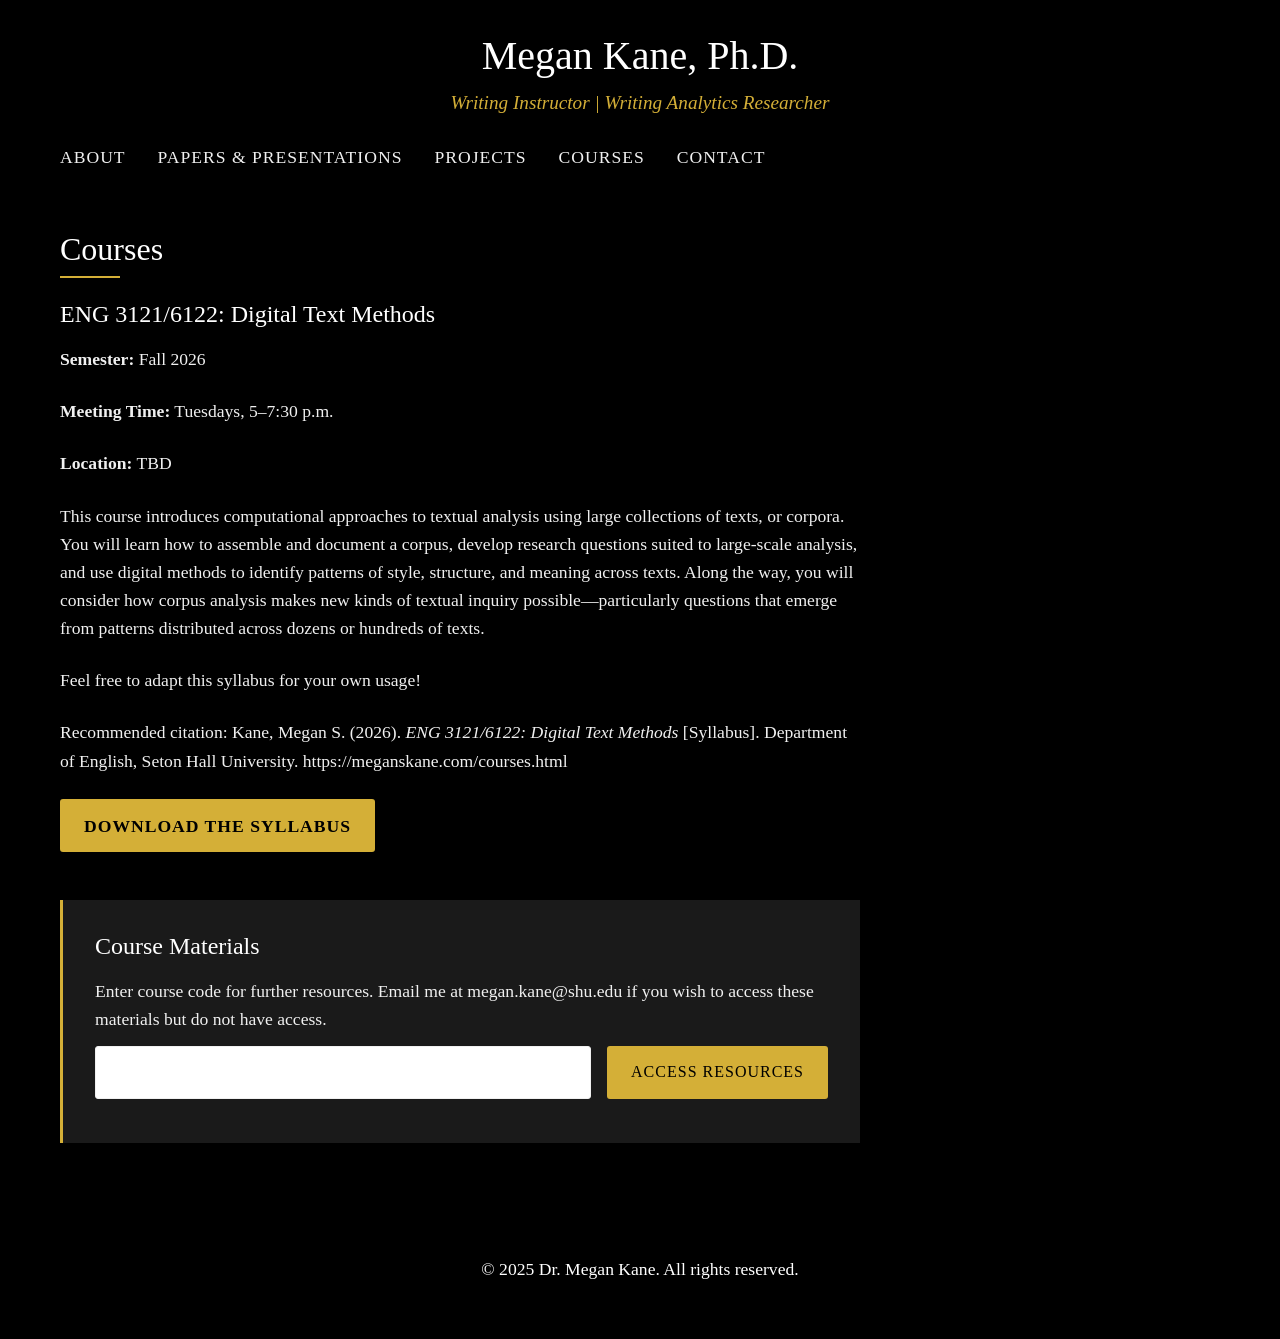
==== course-resources.html @ e75b69f8 "Add accessible course materials portal Create a structured, code-gated course area with syllabus dow" ====
<!DOCTYPE html>
<html lang="en">
<head>
    <meta charset="UTF-8">
    <meta name="viewport" content="width=device-width, initial-scale=1.0">
    <title>Course Resources | Megan Kane, Ph.D.</title>
    <link rel="stylesheet" href="styles.css">
    <script>
        if (sessionStorage.getItem('digitalTextMethodsAccess') !== 'granted') {
            window.location.replace('courses.html');
        }
    </script>
</head>
<body class="materials-page">
    <main>
        <section class="section course-page">
            <div class="container">
                <div class="modules-heading">
                    <div>
                        <h1 class="modules-title">Course Modules</h1>
                        <h2 class="course-name">ENG 3121/6122: Digital Text Methods</h2>
                        <div class="course-meta">
                            <p><strong>Instructor:</strong> Dr. Megan Kane</p>
                            <p><strong>Semester:</strong> Fall 2026</p>
                            <p><strong>Meeting Time:</strong> Tuesdays, 5–7:30 p.m.</p>
                            <p><strong>Location:</strong> TBD</p>
                        </div>
                        <p>This course introduces computational approaches to textual analysis using large collections of texts, or corpora. You will learn how to assemble and document a corpus, develop research questions suited to large-scale analysis, and use digital methods to identify patterns of style, structure, and meaning across texts. Along the way, you will consider how corpus analysis makes new kinds of textual inquiry possible—particularly questions that emerge from patterns distributed across dozens or hundreds of texts.</p>
                    </div>
                    <button type="button" class="course-sign-out">Sign Out</button>
                </div>

                <section class="materials-section" aria-labelledby="general-materials-heading">
                    <h2 id="general-materials-heading" class="section-heading">General Materials</h2>
                    <div class="module-list">
                    <details class="module-card">
                        <summary>Syllabus</summary>
                        <div class="module-content">
                            <div class="resource-group module-wide">
                                <ul class="resource-list">
                                    <li><a href="files/ENG-3121-6122-Digital-Text-Methods-Syllabus.docx" download><strong>Download the ENG 3121/6122: Digital Text Methods syllabus</strong></a></li>
                                </ul>
                            </div>
                        </div>
                    </details>

                    <details class="module-card">
                        <summary>Corpora for Analysis</summary>
                        <div class="module-content">
                            <div class="resource-group module-wide">
                                <p>For your final project, you will select texts from one of the following preapproved corpora:</p>
                                <ul class="resource-list">
                                    <li><a href="https://clic-fiction.com/" target="_blank" rel="noopener noreferrer"><strong>CLiC Fiction Corpora</strong><span class="sr-only"> (opens in a new tab)</span></a>: nineteenth-century British novels and children’s literature</li>
                                    <li><a href="https://www.folger.edu/explore/shakespeares-works/download/" target="_blank" rel="noopener noreferrer"><strong>Folger Shakespeare Corpus</strong><span class="sr-only"> (opens in a new tab)</span></a>: Shakespeare’s plays and poetry</li>
                                    <li><a href="https://github.com/aparrish/gutenberg-poetry-corpus" target="_blank" rel="noopener noreferrer"><strong>Project Gutenberg Poetry Corpus</strong><span class="sr-only"> (opens in a new tab)</span></a>: a large collection of public-domain English-language poetry</li>
                                    <li><a href="https://micusp.elicorpora.info/main" target="_blank" rel="noopener noreferrer"><strong>Michigan Corpus of Upper-Level Student Papers</strong><span class="sr-only"> (opens in a new tab)</span></a>: a large collection of high-scoring undergraduate and graduate student writing across genres and disciplines</li>
                                </ul>
                                <p>Rather than analyzing an entire collection as given, you will use available texts and metadata to construct a focused subcorpus suited to an original research question. The subcorpus must include at least one meaningful point of comparison—such as genre, historical period, authorship, geographic region, character group, or another relevant category—and contain enough texts in each group to support responsible comparison.</p>
                            </div>
                        </div>
                    </details>

                    <details class="module-card">
                        <summary>Major Assignments</summary>
                        <div class="module-content">
                            <div class="resource-group module-wide">
                                <ul class="resource-list assignment-list">
                                    <li><strong>Data Paper (15%):</strong> A 1,000-word report documenting the corpus or subcorpus constructed for the final project, including its sources, scope, metadata, selection criteria, and at least one meaningful point of comparison.</li>
                                    <li><strong>Project Proposal (10%):</strong> A 3–4-page proposal outlining the research question, corpus, comparison groups, primary computational method, relevant scholarship, potential limitations, and completion plan.</li>
                                    <li><strong>Final Paper (Case Study) (40%):</strong> A corpus-based case study using one primary computational method and supporting interpretive analysis, submitted with annotated Python notebooks. The paper is 7–10 pages for undergraduate students and 10–12 pages for graduate students.</li>
                                    <li><strong>Presentation (5%):</strong> A 3–5-minute presentation introducing the research question, corpus, method, and most important finding, including one clear visualization.</li>
                                </ul>
                            </div>
                        </div>
                    </details>
                    </div>
                </section>

                <section class="materials-section" aria-labelledby="weekly-resources-heading">
                    <h2 id="weekly-resources-heading" class="section-heading">Weekly Resources</h2>
                    <div class="module-list">
                    <details class="module-card" open>
                        <summary>Week 1: Defining Corpus Analysis</summary>
                        <div class="module-content">
                            <div class="resource-group">
                                <h3 class="resource-heading">Readings (Due Before Class)</h3>
                                <ul class="resource-list">
                                    <li>Schöch, Dudar, &amp; Fileva (2023). <a href="https://methods.clsinfra.io/general-intro.html" target="_blank" rel="noopener noreferrer"><strong>General Introduction</strong><span class="sr-only"> (opens in a new tab)</span></a>. <em>Survey of Methods in Computational Literary Studies</em>.</li>
                                    <li>Underwood (2020). <a href="https://www.cambridge.org/core/journals/pmla/article/machine-learning-and-human-perspective/00DFAFA05F458E95E06894E3A9DE8060" target="_blank" rel="noopener noreferrer"><strong>Machine Learning and Human Perspective</strong><span class="sr-only"> (opens in a new tab)</span></a>.</li>
                                    <li>Da (2019). <a href="https://www.journals.uchicago.edu/doi/10.1086/702594" target="_blank" rel="noopener noreferrer"><strong>The Computational Case against Computational Literary Studies</strong><span class="sr-only"> (opens in a new tab)</span></a>.</li>
                                    <li>Goldstone (2019). <a href="https://www.jstor.org/stable/10.5749/j.ctvg251hk.22" target="_blank" rel="noopener noreferrer"><strong>Teaching Quantitative Methods: What Makes It Hard (in Literary Studies)</strong><span class="sr-only"> (opens in a new tab)</span></a>.</li>
                                </ul>
                            </div>
                            <div class="resource-group">
                                <h3 class="resource-heading">Class Materials</h3>
                                <ul class="resource-list"><li class="resource-placeholder">Class materials will be added here.</li></ul>
                            </div>
                        </div>
                    </details>

                    <details class="module-card">
                        <summary>Week 2: Developing Research Questions for Corpus Analysis</summary>
                        <div class="module-content">
                            <div class="resource-group">
                                <h3 class="resource-heading">Readings (Due Before Class)</h3>
                                <ul class="resource-list">
                                    <li>Boot (2023). <a href="https://culturalanalytics.org/article/68086" target="_blank" rel="noopener noreferrer"><strong>‘A Pretty Sublime Mix of WTF and OMG’: Four Explorations into the Practice of Evaluation on Online Book Reviewing Platforms</strong><span class="sr-only"> (opens in a new tab)</span></a>.</li>
                                    <li>Algee-Hewitt et al. (2016). <a href="https://litlab.stanford.edu/LiteraryLabPamphlet11.pdf" target="_blank" rel="noopener noreferrer"><strong>Canon/Archive: Large-Scale Dynamics in the Literary Field</strong><span class="sr-only"> (opens in a new tab)</span></a>.</li>
                                    <li>Underwood, Bamman, &amp; Lee (2018). <a href="https://www.ischool.berkeley.edu/research/publications/2018/transformation-gender-english-language-fiction" target="_blank" rel="noopener noreferrer"><strong>The Transformation of Gender in English-Language Fiction</strong><span class="sr-only"> (opens in a new tab)</span></a>.</li>
                                    <li>Elkins (2025). <a href="https://doi.org/10.22148/001c.143671" target="_blank" rel="noopener noreferrer"><strong>Beyond Plot: How Sentiment Analysis Reshapes Our Understanding of Narrative Structure</strong><span class="sr-only"> (opens in a new tab)</span></a>.</li>
                                </ul>
                            </div>
                            <div class="resource-group">
                                <h3 class="resource-heading">Class Materials</h3>
                                <ul class="resource-list"><li class="resource-placeholder">Class materials will be added here.</li></ul>
                            </div>
                        </div>
                    </details>

                    <details class="module-card">
                        <summary>Week 3: Assembling a Corpus</summary>
                        <div class="module-content">
                            <div class="resource-group">
                                <h3 class="resource-heading">Readings (Due Before Class)</h3>
                                <ul class="resource-list">
                                    <li>Fileva (2023). <a href="https://methods.clsinfra.io/corpus-intro.html" target="_blank" rel="noopener noreferrer"><strong>Introduction to Corpus Building</strong><span class="sr-only"> (opens in a new tab)</span></a>. <em>Survey of Methods in Computational Literary Studies</em>.</li>
                                    <li>Beelen et al. (2023). <a href="https://academic.oup.com/dsh/article/38/1/1/6644524" target="_blank" rel="noopener noreferrer"><strong>Bias and Representativeness in Digitized Newspaper Collections</strong><span class="sr-only"> (opens in a new tab)</span></a>. <em>Digital Scholarship in the Humanities</em>, 38(1).</li>
                                    <li>Piper (2022). <a href="https://doi.org/10.22148/001c.38739" target="_blank" rel="noopener noreferrer"><strong>Biodiversity Is Not Declining in Fiction</strong><span class="sr-only"> (opens in a new tab)</span></a>.</li>
                                    <li>D’Ignazio &amp; Klein (2020). <a href="https://data-feminism.mitpress.mit.edu/pub/h1w0nbqp/release/1" target="_blank" rel="noopener noreferrer"><strong>What Gets Counted Counts</strong><span class="sr-only"> (opens in a new tab)</span></a>. <em>Data Feminism</em>.</li>
                                </ul>
                            </div>
                            <div class="resource-group">
                                <h3 class="resource-heading">Class Materials</h3>
                                <ul class="resource-list"><li class="resource-placeholder">Class materials will be added here.</li></ul>
                            </div>
                        </div>
                    </details>

                    <details class="module-card">
                        <summary>Week 4: Preparing a Corpus</summary>
                        <div class="module-content">
                            <div class="resource-group">
                                <h3 class="resource-heading">Readings (Due Before Class)</h3>
                                <ul class="resource-list">
                                    <li>Gomide (2023). <a href="https://methods.clsinfra.io/annotation-intro.html" target="_blank" rel="noopener noreferrer"><strong>Introduction to Preprocessing and Annotation</strong><span class="sr-only"> (opens in a new tab)</span></a>. <em>Survey of Methods in Computational Literary Studies</em>.</li>
                                    <li>Rawson &amp; Muñoz (2019). <a href="https://dhdebates.gc.cuny.edu/read/untitled-f2acf72c-a469-49d8-be35-67f9ac1e3a60/section/07154de9-4903-428e-9c61-7a92a6f22e51" target="_blank" rel="noopener noreferrer"><strong>Against Cleaning</strong><span class="sr-only"> (opens in a new tab)</span></a>. <em>Debates in the Digital Humanities 2019</em>.</li>
                                    <li>Strange et al. (2014). <a href="https://digitalhumanities.org/dhq/vol/8/1/000168/000168.html" target="_blank" rel="noopener noreferrer"><strong>Mining for the Meanings of a Murder: The Impact of OCR Quality on the Use of Digitized Historical Newspapers</strong><span class="sr-only"> (opens in a new tab)</span></a>.</li>
                                </ul>
                            </div>
                            <div class="resource-group">
                                <h3 class="resource-heading">Class Materials</h3>
                                <ul class="resource-list"><li class="resource-placeholder">Class materials will be added here.</li></ul>
                            </div>
                        </div>
                    </details>

                    <details class="module-card">
                        <summary>Week 5: Workshop on Corpus Preparation</summary>
                        <div class="module-content">
                            <div class="resource-group">
                                <h3 class="resource-heading">Readings (Due Before Class)</h3>
                                <ul class="resource-list">
                                    <li>Schöch et al. (2021). <a href="https://modernlanguagesopen.org/articles/10.3828/mlo.v0i0.364" target="_blank" rel="noopener noreferrer"><strong>Creating the European Literary Text Collection (ELTeC): Challenges and Perspectives</strong><span class="sr-only"> (opens in a new tab)</span></a>.</li>
                                </ul>
                            </div>
                            <div class="resource-group">
                                <h3 class="resource-heading">Class Materials</h3>
                                <ul class="resource-list"><li class="resource-placeholder">Class materials will be added here.</li></ul>
                            </div>
                            <div class="module-due"><strong>Due this week:</strong> Data Paper</div>
                        </div>
                    </details>

                    <details class="module-card">
                        <summary>Week 6: Workshop on Frequency</summary>
                        <div class="module-content">
                            <div class="resource-group">
                                <h3 class="resource-heading">Readings (Due Before Class)</h3>
                                <ul class="resource-list">
                                    <li>Gomide &amp; Schöch (2023). <a href="https://methods.clsinfra.io/analysis-intro.html" target="_blank" rel="noopener noreferrer"><strong>Introduction to Data Analysis</strong><span class="sr-only"> (opens in a new tab)</span></a>. <em>Survey of Methods in Computational Literary Studies</em>.</li>
                                    <li>Katsma (2014). <a href="https://litlab.stanford.edu/LiteraryLabPamphlet7.pdf" target="_blank" rel="noopener noreferrer"><strong>Loudness in the Novel</strong><span class="sr-only"> (opens in a new tab)</span></a>. <em>Stanford Literary Lab Pamphlet 7</em>.</li>
                                </ul>
                            </div>
                            <div class="resource-group">
                                <h3 class="resource-heading">Class Materials</h3>
                                <ul class="resource-list"><li class="resource-placeholder">Class materials will be added here.</li></ul>
                            </div>
                        </div>
                    </details>

                    <details class="module-card">
                        <summary>Week 7: Fall Break</summary>
                        <div class="module-content">
                            <div class="resource-group">
                                <h3 class="resource-heading">Readings (Due Before Class)</h3>
                                <ul class="resource-list"><li class="resource-placeholder">No assigned readings.</li></ul>
                            </div>
                            <div class="resource-group">
                                <h3 class="resource-heading">Class Materials</h3>
                                <ul class="resource-list"><li class="resource-placeholder">Class materials will be added here.</li></ul>
                            </div>
                        </div>
                    </details>

                    <details class="module-card">
                        <summary>Week 8: Workshop on Difference</summary>
                        <div class="module-content">
                            <div class="resource-group">
                                <h3 class="resource-heading">Readings (Due Before Class)</h3>
                                <ul class="resource-list">
                                    <li>Underwood &amp; Sellers (2012). <a href="https://journalofdigitalhumanities.org/1-2/the-emergence-of-literary-diction-by-ted-underwood-and-jordan-sellers/" target="_blank" rel="noopener noreferrer"><strong>The Emergence of Literary Diction</strong><span class="sr-only"> (opens in a new tab)</span></a>. <em>Journal of Digital Humanities</em>, 1(2).</li>
                                    <li>Culpeper (2009). <a href="https://benjamins.com/catalog/ijcl.14.1.03cul" target="_blank" rel="noopener noreferrer"><strong>Keyness: Words, Parts-of-Speech and Semantic Categories in the Character-Talk of Shakespeare’s <em>Romeo and Juliet</em></strong><span class="sr-only"> (opens in a new tab)</span></a>. <em>International Journal of Corpus Linguistics</em>, 14(1).</li>
                                </ul>
                            </div>
                            <div class="resource-group">
                                <h3 class="resource-heading">Class Materials</h3>
                                <ul class="resource-list"><li class="resource-placeholder">Class materials will be added here.</li></ul>
                            </div>
                        </div>
                    </details>

                    <details class="module-card">
                        <summary>Week 9: Workshop on Style</summary>
                        <div class="module-content">
                            <div class="resource-group">
                                <h3 class="resource-heading">Readings (Due Before Class)</h3>
                                <ul class="resource-list">
                                    <li>Karsdorp, Kestemont, &amp; Riddell (2021). <a href="https://www.humanitiesdataanalysis.org/stylometry/notebook.html" target="_blank" rel="noopener noreferrer"><strong>Stylometry and the Voice of Hildegard</strong><span class="sr-only"> (opens in a new tab)</span></a>. <em>Humanities Data Analysis: Case Studies with Python</em>.</li>
                                    <li>Vierthaler (2016). <a href="https://culturalanalytics.org/article/11059-fiction-and-history-polarity-and-stylistic-gradience-in-late-imperial-chinese-literature" target="_blank" rel="noopener noreferrer"><strong>Fiction and History: Polarity and Stylistic Gradience in Late Imperial Chinese Literature</strong><span class="sr-only"> (opens in a new tab)</span></a>. <em>Cultural Analytics</em>.</li>
                                </ul>
                            </div>
                            <div class="resource-group">
                                <h3 class="resource-heading">Class Materials</h3>
                                <ul class="resource-list"><li class="resource-placeholder">Class materials will be added here.</li></ul>
                            </div>
                        </div>
                    </details>

                    <details class="module-card">
                        <summary>Week 10: Workshop on Topics</summary>
                        <div class="module-content">
                            <div class="resource-group">
                                <h3 class="resource-heading">Readings (Due Before Class)</h3>
                                <ul class="resource-list">
                                    <li>Goldstone &amp; Underwood (2012). <a href="https://journalofdigitalhumanities.org/2-1/what-can-topic-models-of-pmla-teach-us-by-ted-underwood-and-andrew-goldstone/" target="_blank" rel="noopener noreferrer"><strong>What Can Topic Models of <em>PMLA</em> Teach Us About the History of Literary Scholarship?</strong><span class="sr-only"> (opens in a new tab)</span></a>. <em>Journal of Digital Humanities</em>, 2(1).</li>
                                    <li>Rhody (2012). <a href="https://journalofdigitalhumanities.org/2-1/topic-modeling-and-figurative-language-by-lisa-m-rhody/" target="_blank" rel="noopener noreferrer"><strong>Topic Modeling and Figurative Language</strong><span class="sr-only"> (opens in a new tab)</span></a>. <em>Journal of Digital Humanities</em>, 2(1).</li>
                                </ul>
                            </div>
                            <div class="resource-group">
                                <h3 class="resource-heading">Class Materials</h3>
                                <ul class="resource-list"><li class="resource-placeholder">Class materials will be added here.</li></ul>
                            </div>
                        </div>
                    </details>

                    <details class="module-card">
                        <summary>Week 11: Conferences with Dr. Kane</summary>
                        <div class="module-content">
                            <div class="resource-group">
                                <h3 class="resource-heading">Readings (Due Before Class)</h3>
                                <ul class="resource-list"><li class="resource-placeholder">No assigned readings.</li></ul>
                            </div>
                            <div class="resource-group">
                                <h3 class="resource-heading">Class Materials</h3>
                                <ul class="resource-list"><li class="resource-placeholder">Class materials will be added here.</li></ul>
                            </div>
                            <div class="module-due"><strong>Due this week:</strong> Project Proposal</div>
                        </div>
                    </details>

                    <details class="module-card">
                        <summary>Week 12: Evaluation and Visualization</summary>
                        <div class="module-content">
                            <div class="resource-group">
                                <h3 class="resource-heading">Readings (Due Before Class)</h3>
                                <ul class="resource-list">
                                    <li>Šeļa (2023). <a href="https://methods.clsinfra.io/evaluation-lithist.html" target="_blank" rel="noopener noreferrer"><strong>Evaluation in Literary History</strong><span class="sr-only"> (opens in a new tab)</span></a>. <em>Survey of Methods in Computational Literary Studies</em>.</li>
                                    <li>Drucker (2011). <a href="https://www.digitalhumanities.org/dhqdev/vol/5/1/000091/000091.html" target="_blank" rel="noopener noreferrer"><strong>Humanities Approaches to Graphical Display</strong><span class="sr-only"> (opens in a new tab)</span></a>. <em>Digital Humanities Quarterly</em>, 5(1).</li>
                                </ul>
                            </div>
                            <div class="resource-group">
                                <h3 class="resource-heading">Class Materials</h3>
                                <ul class="resource-list"><li class="resource-placeholder">Class materials will be added here.</li></ul>
                            </div>
                        </div>
                    </details>

                    <details class="module-card">
                        <summary>Week 13: Final Paper Workshop</summary>
                        <div class="module-content">
                            <div class="resource-group">
                                <h3 class="resource-heading">Readings (Due Before Class)</h3>
                                <ul class="resource-list">
                                    <li>Mullen (2019). <a href="https://dhdebates.gc.cuny.edu/read/untitled-f2acf72c-a469-49d8-be35-67f9ac1e3a60/section/e5496dc6-dcc1-42e7-8609-9377d05812c5" target="_blank" rel="noopener noreferrer"><strong>A Braided Narrative for Digital History</strong><span class="sr-only"> (opens in a new tab)</span></a>. <em>Debates in the Digital Humanities 2019</em>.</li>
                                    <li>Rockwell (2013). <a href="https://journalofdigitalhumanities.org/1-4/short-guide-to-evaluation-of-digital-work-by-geoffrey-rockwell/" target="_blank" rel="noopener noreferrer"><strong>Short Guide to Evaluation of Digital Work</strong><span class="sr-only"> (opens in a new tab)</span></a>. <em>Journal of Digital Humanities</em>, 1(4).</li>
                                </ul>
                            </div>
                            <div class="resource-group">
                                <h3 class="resource-heading">Class Materials</h3>
                                <ul class="resource-list"><li class="resource-placeholder">Class materials will be added here.</li></ul>
                            </div>
                        </div>
                    </details>

                    <details class="module-card">
                        <summary>Week 14: Final Paper Workshop</summary>
                        <div class="module-content">
                            <div class="resource-group">
                                <h3 class="resource-heading">Readings (Due Before Class)</h3>
                                <ul class="resource-list"><li class="resource-placeholder">No assigned readings.</li></ul>
                            </div>
                            <div class="resource-group">
                                <h3 class="resource-heading">Class Materials</h3>
                                <ul class="resource-list"><li class="resource-placeholder">Class materials will be added here.</li></ul>
                            </div>
                        </div>
                    </details>

                    <details class="module-card">
                        <summary>Week 15: Paper Presentations</summary>
                        <div class="module-content">
                            <div class="resource-group">
                                <h3 class="resource-heading">Readings (Due Before Class)</h3>
                                <ul class="resource-list"><li class="resource-placeholder">No assigned readings.</li></ul>
                            </div>
                            <div class="resource-group">
                                <h3 class="resource-heading">Class Materials</h3>
                                <ul class="resource-list"><li class="resource-placeholder">Class materials will be added here.</li></ul>
                            </div>
                            <div class="module-due"><strong>Due this week:</strong> Final Paper</div>
                        </div>
                    </details>
                    </div>
                </section>
            </div>
        </section>
    </main>

    <footer>
        <div class="container">
            <p>&copy; 2025 Dr. Megan Kane. All rights reserved.</p>
        </div>
    </footer>

    <script>
        document.querySelector('.course-sign-out').addEventListener('click', function() {
            sessionStorage.removeItem('digitalTextMethodsAccess');
            window.location.href = 'courses.html';
        });
    </script>
</body>
</html>
---- styles.css ----
:root {
    --black: #000000;
    --dark-gray: #1a1a1a;
    --medium-gray: #333333;
    --light-gray: #f0f0f0;
    --gold: #d4af37;
    --light-gold: #e6c158;
    --white: #ffffff;
}

* {
    margin: 0;
    padding: 0;
    box-sizing: border-box;
}

body {
    font-family: 'Cormorant Garamond', Georgia, serif;
    line-height: 1.6;
    color: var(--light-gray);
    background-color: var(--black);
    padding-top: 150px; /* Add padding to account for fixed header */
}

.materials-page {
    padding-top: 0;
}

.container {
    max-width: 1200px;
    margin: 0 auto;
    padding: 0 20px;
}

/* Typography */
h1, h2, h3, h4 {
    font-weight: 500;
    line-height: 1.2;
    color: var(--white);
}

h1 {
    font-size: 2.5rem;
    margin-bottom: 0.5rem;
}

h2 {
    font-size: 2rem;
    margin-bottom: 2rem;
    position: relative;
    display: inline-block;
}

h2:after {
    content: '';
    position: absolute;
    width: 60px;
    height: 2px;
    background-color: var(--gold);
    bottom: -10px;
    left: 0;
}

h3 {
    font-size: 1.5rem;
    margin-bottom: 1rem;
}

p {
    margin-bottom: 1.5rem;
    font-size: 1.1rem;
}

a {
    color: var(--light-gray);
    text-decoration: none;
    transition: color 0.3s ease;
}

a:hover {
    color: var(--gold);
}

.sr-only {
    position: absolute;
    width: 1px;
    height: 1px;
    padding: 0;
    margin: -1px;
    overflow: hidden;
    clip: rect(0, 0, 0, 0);
    white-space: nowrap;
    border: 0;
}

a:focus-visible,
button:focus-visible,
summary:focus-visible {
    outline: 3px solid var(--light-gold);
    outline-offset: 3px;
}

/* Header */
header {
    background-color: var(--black);
    color: var(--white);
    padding: 2rem 0;
    width: 100%;
    position: fixed;
    top: 0;
    left: 0;
    z-index: 1000;
    transition: all 0.3s ease;
}

header.scrolled {
    box-shadow: 0 2px 10px rgba(0, 0, 0, 0.3);
    padding: 1rem 0;
}

header h1 {
    color: var(--white);
}

.tagline {
    font-size: 1.2rem;
    color: var(--gold);
    margin-bottom: 1.5rem;
    font-style: italic;
}

nav ul {
    display: flex;
    list-style: none;
    gap: 2rem;
}

nav a {
    color: var(--light-gray);
    font-size: 1.1rem;
    text-transform: uppercase;
    letter-spacing: 1px;
    position: relative;
}

nav a:hover {
    color: var(--gold);
}

nav a:after {
    content: '';
    position: absolute;
    width: 0;
    height: 1px;
    background-color: var(--gold);
    bottom: -5px;
    left: 0;
    transition: width 0.3s ease;
}

nav a:hover:after {
    width: 100%;
}

/* Sections */
.section {
    padding: 5rem 0;
}

/* Header padding handled in body style */

.alt-bg {
    background-color: var(--dark-gray);
}

/* About Section */
.about-content {
    display: flex;
    gap: 3rem;
    align-items: flex-start;
}

.about-image {
    flex: 0 0 250px;
    margin-top: 1rem;
}

.profile-image {
    width: 100%;
    border-radius: 50%;
    box-shadow: 0 5px 15px rgba(0,0,0,0.3);
    border: 3px solid var(--gold);
}

.about-text {
    flex: 1;
}

/* Scholarship Section */
.scholarship-content {
    display: flex;
    flex-direction: column;
    gap: 2rem;
}

.scholarship-grid {
    display: grid;
    grid-template-columns: repeat(auto-fit, minmax(300px, 1fr));
    gap: 2rem;
}

.scholarship-item {
    background-color: var(--medium-gray);
    padding: 2rem;
    border-left: 3px solid var(--gold);
}

.scholarship-item ul {
    list-style: none;
}

.scholarship-item li {
    margin-bottom: 1.5rem;
}

.citation-list li {
    margin-bottom: 1rem;
    line-height: 1.4;
}

.citation-list em {
    font-style: italic;
}

.pub-title, .presentation-title {
    display: block;
    font-weight: bold;
}

.pub-journal, .presentation-conf {
    font-style: italic;
    color: var(--medium-gray);
    display: block;
    margin-bottom: 0.3rem;
}

.pub-link {
    display: inline-block;
    font-size: 0.9rem;
    color: var(--gold);
    text-decoration: none;
    transition: color 0.3s ease;
}

.pub-link:hover {
    color: var(--light-gold);
    text-decoration: underline;
}

/* Education Section */
.education-content {
    display: flex;
    flex-direction: column;
    gap: 3rem;
}

.education-item {
    padding: 1.5rem 0;
    border-bottom: 1px solid rgba(255, 215, 0, 0.2);
}

.education-item:last-child {
    border-bottom: none;
}

.project-image {
    margin: 1.5rem 0;
    text-align: center;
    max-width: 100%;
    overflow: hidden;
    border-radius: 8px;
    box-shadow: 0 4px 12px rgba(0, 0, 0, 0.15);
}

.project-screenshot {
    max-width: 100%;
    height: auto;
    border-radius: 8px;
    display: block;
    margin: 0 auto;
}

.education-item ul {
    list-style: none;
}

.education-item li {
    margin-bottom: 1rem;
}

.degree {
    display: block;
    font-weight: bold;
}

.institution {
    font-style: italic;
    color: var(--medium-gray);
}

/* Startup Section */
.startup-content {
    text-align: center;
}

.startup-description {
    font-size: 1.3rem;
    max-width: 800px;
    margin: 0 auto 2rem;
    font-weight: 500;
    color: var(--black);
}

.startup-links {
    display: flex;
    justify-content: center;
    gap: 1.5rem;
    margin-bottom: 3rem;
    flex-wrap: wrap;
}

.features-heading {
    font-size: 1.8rem;
    margin-bottom: 0.5rem;
}

.features-subheading {
    font-size: 1.1rem;
    color: var(--medium-gray);
    margin-bottom: 2.5rem;
    max-width: 700px;
    margin-left: auto;
    margin-right: auto;
}

.features {
    display: grid;
    grid-template-columns: repeat(auto-fit, minmax(300px, 1fr));
    gap: 2rem;
    margin-bottom: 3rem;
}

.feature {
    background-color: var(--white);
    padding: 2rem;
    border-radius: 5px;
    transition: transform 0.3s ease;
    text-align: left;
    box-shadow: 0 2px 10px rgba(0,0,0,0.05);
}

.feature:hover {
    transform: translateY(-5px);
}

.feature i {
    font-size: 2.5rem;
    color: var(--gold);
    margin-bottom: 1rem;
}

.feature h3 {
    margin-bottom: 1rem;
    font-size: 1.4rem;
}

.feature p {
    color: var(--medium-gray);
    line-height: 1.6;
}

.cta-button {
    display: inline-block;
    background-color: var(--gold);
    color: var(--black);
    padding: 0.8rem 1.5rem;
    border-radius: 3px;
    font-weight: bold;
    text-transform: uppercase;
    letter-spacing: 1px;
    transition: background-color 0.3s ease;
}

.cta-button:hover {
    background-color: var(--light-gold);
    color: var(--black);
}

/* Courses Page */
.course-page {
    min-height: calc(100vh - 250px);
}

.course-content {
    max-width: 800px;
}

.course-access {
    background-color: var(--dark-gray);
    border-left: 3px solid var(--gold);
    margin-top: 3rem;
    padding: 2rem;
}

.course-code-form label {
    display: block;
    font-size: 1.1rem;
    margin-bottom: 0.75rem;
}

.course-code-controls {
    display: flex;
    gap: 1rem;
    align-items: stretch;
}

.course-code-controls input {
    flex: 1;
    min-width: 0;
    padding: 0.8rem;
    border: 1px solid var(--light-gray);
    border-radius: 3px;
    background-color: var(--white);
    color: var(--black);
    font: inherit;
    font-size: 1rem;
}

.course-code-controls input:focus-visible {
    outline: 3px solid var(--black);
    outline-offset: 2px;
    box-shadow: 0 0 0 5px var(--light-gold);
}

.course-code-controls button {
    border: none;
    cursor: pointer;
    font: inherit;
}

.course-code-message {
    color: #ff9a9a;
    margin: 0.75rem 0 0;
}

.modules-heading {
    display: flex;
    justify-content: space-between;
    align-items: flex-start;
    gap: 2rem;
    margin-bottom: 2rem;
}

.modules-heading > div {
    flex: 1;
}

.modules-title {
    font-size: 2.5rem;
    margin-bottom: 2.5rem;
    position: relative;
    display: block;
    width: fit-content;
}

.modules-title::after {
    content: '';
    position: absolute;
    width: 60px;
    height: 2px;
    background-color: var(--gold);
    bottom: -10px;
    left: 0;
}

.course-name {
    display: block;
    margin-bottom: 1.5rem;
}

.course-name::after {
    display: none;
}

.course-meta {
    margin-bottom: 1.5rem;
}

.course-meta p {
    margin-bottom: 0;
}

.course-sign-out {
    background: transparent;
    color: var(--light-gray);
    border: 1px solid var(--gold);
    border-radius: 3px;
    padding: 0.65rem 1rem;
    cursor: pointer;
    font: inherit;
    font-weight: bold;
    white-space: nowrap;
}

.course-sign-out:hover,
.course-sign-out:focus-visible {
    background-color: var(--gold);
    color: var(--black);
}

.module-list {
    display: flex;
    flex-direction: column;
    gap: 1.5rem;
}

.materials-section + .materials-section {
    padding-top: 5rem;
}

.section-heading {
    margin-bottom: 3rem;
}

.module-card {
    background-color: var(--dark-gray);
    border: 1px solid var(--medium-gray);
    border-left: 4px solid var(--gold);
}

.module-card summary {
    padding: 1.25rem 1.5rem;
    cursor: pointer;
    color: var(--white);
    font-size: 1.25rem;
    font-weight: bold;
}

.module-card summary::marker {
    color: var(--gold);
}

.module-card[open] summary {
    border-bottom: 1px solid var(--medium-gray);
}

.module-card summary:hover,
.module-card summary:focus-visible {
    background-color: var(--medium-gray);
}

.module-content {
    display: grid;
    grid-template-columns: repeat(2, minmax(0, 1fr));
    gap: 2rem;
    padding: 1.5rem;
}

.resource-heading {
    color: var(--gold);
    font-size: 1.1rem;
    margin-bottom: 0.75rem;
}

.resource-list {
    list-style: none;
}

.resource-list li {
    border-top: 1px solid rgba(255, 255, 255, 0.12);
    padding: 0.75rem 0;
}

.resource-list a {
    text-decoration: underline;
    text-decoration-color: var(--gold);
    text-underline-offset: 3px;
}

.resource-placeholder {
    color: #b8b8b8;
    font-style: italic;
}

.module-wide {
    grid-column: 1 / -1;
}

.module-wide .resource-list {
    list-style: disc;
    margin-bottom: 1.5rem;
    padding-left: 1.5rem;
}

.module-wide .resource-list li::marker {
    color: var(--gold);
}

.module-due {
    grid-column: 1 / -1;
    background-color: rgba(212, 175, 55, 0.12);
    border-left: 3px solid var(--gold);
    padding: 1rem;
}

/* Contact Section */
.contact-content {
    margin-top: 2rem;
}

.contact-item {
    background-color: rgba(255, 255, 255, 0.05);
    border-radius: 8px;
    padding: 2rem;
    margin-bottom: 2rem;
    box-shadow: 0 4px 6px rgba(0, 0, 0, 0.1);
    max-width: 800px;
    margin-left: auto;
    margin-right: auto;
}

.contact-item h3 {
    color: var(--gold);
    margin-bottom: 1rem;
    font-size: 1.5rem;
}

.contact-list {
    list-style: none;
    padding: 0;
    margin-top: 1.5rem;
}

.contact-list li {
    display: flex;
    align-items: center;
    margin-bottom: 1.25rem;
    font-size: 1.1rem;
}

.contact-list i {
    font-size: 1.25rem;
    color: var(--gold);
    margin-right: 1rem;
    width: 20px;
    text-align: center;
}

.contact-list a {
    display: flex;
    align-items: center;
    text-decoration: none;
    color: var(--text-color);
    transition: color 0.3s;
}

.contact-list a:hover {
    color: var(--gold);
}

.social-links {
    display: flex;
    gap: 1rem;
    margin-top: 1.5rem;
}

.social-link {
    display: flex;
    align-items: center;
    justify-content: center;
    width: 40px;
    height: 40px;
    background-color: var(--light-gray);
    border-radius: 50%;
    transition: background-color 0.3s ease;
}

.social-link:hover {
    background-color: var(--gold);
}

.social-link i {
    color: var(--black);
}

.contact-form {
    display: flex;
    flex-direction: column;
    gap: 1rem;
}

.contact-form input,
.contact-form select,
.contact-form textarea {
    padding: 0.8rem;
    border: 1px solid var(--light-gray);
    border-radius: 3px;
    font-family: inherit;
}

.contact-form textarea {
    min-height: 150px;
    resize: vertical;
}

.submit-button {
    background-color: var(--black);
    color: var(--white);
    border: none;
    padding: 0.8rem 1.5rem;
    border-radius: 3px;
    cursor: pointer;
    font-weight: bold;
    text-transform: uppercase;
    letter-spacing: 1px;
    transition: background-color 0.3s ease;
}

.submit-button:hover {
    background-color: var(--gold);
    color: var(--black);
}

/* Header */
header {
    background-color: var(--black);
    color: var(--white);
    padding: 2rem 0;
    text-align: center;
    position: fixed;
    width: 100%;
    top: 0;
    left: 0;
    z-index: 1000;
    box-shadow: 0 2px 10px rgba(0, 0, 0, 0.1);
}

/* Footer */
footer {
    background-color: var(--black);
    color: var(--white);
    padding: 2rem 0;
    text-align: center;
}

/* Responsive Design */
@media (max-width: 768px) {
    body {
        padding-top: 0;
    }

    header {
        position: static;
    }

    nav ul {
        flex-direction: column;
        gap: 1rem;
    }
    
    .about-content {
        flex-direction: column;
        text-align: center;
    }
    
    .about-image {
        flex: 0 0 250px;
        margin: 0 auto 2rem;
        max-width: 250px;
    }
    
    .scholarship-grid,
    .education-content,
    .features,
    .contact-content {
        grid-template-columns: 1fr;
    }
    
    .section {
        padding: 3rem 0;
    }

    .course-code-controls {
        flex-direction: column;
    }

    .modules-heading {
        flex-direction: column;
    }

    .module-content {
        grid-template-columns: 1fr;
        gap: 1rem;
    }
}
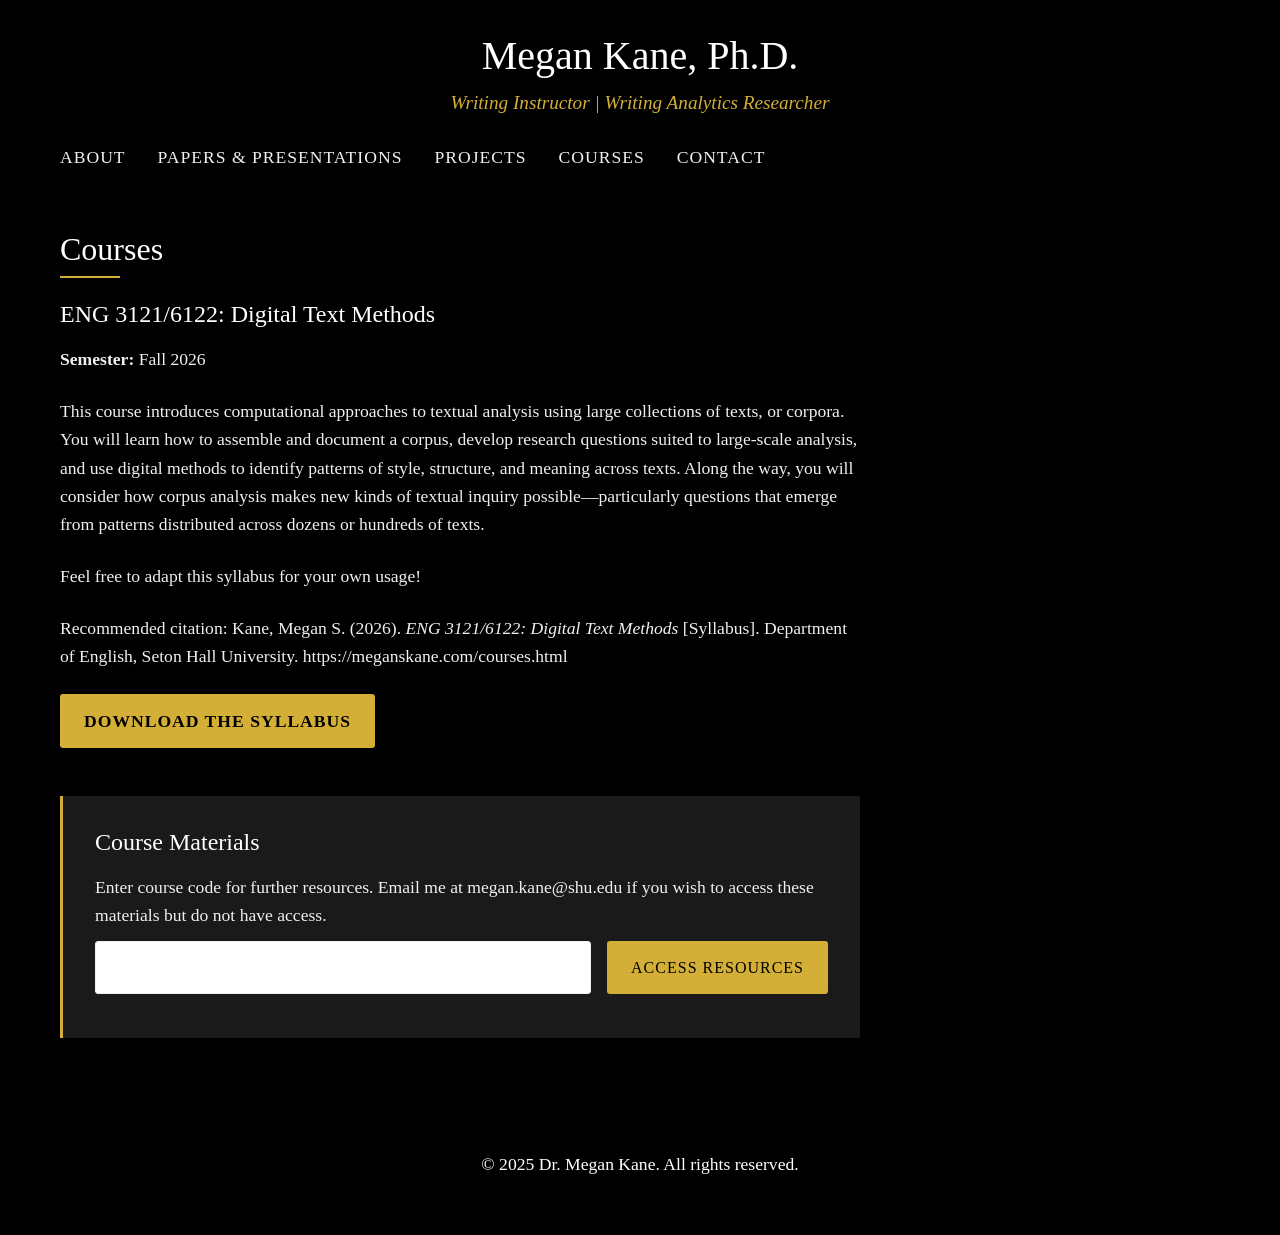
==== commit 3217bf5e: "Add Week 1 course materials Publish the opening-week slides, meeting link, and analysis demos so stu" ====
--- a/course-resources.html
+++ b/course-resources.html
@@ -93,7 +93,12 @@
                             </div>
                             <div class="resource-group">
                                 <h3 class="resource-heading">Class Materials</h3>
-                                <ul class="resource-list"><li class="resource-placeholder">Class materials will be added here.</li></ul>
+                                <ul class="resource-list">
+                                    <li><a href="files/DTM%20Week%201%20Tuesday.pptx" download><strong>Week 1 PowerPoint</strong></a></li>
+                                    <li><a href="https://teams.microsoft.com/meet/2394450206566?p=hJfrsGpnmpzbuxZA4h" target="_blank" rel="noopener noreferrer"><strong>Week 1 Teams Meeting Link</strong><span class="sr-only"> (opens in a new tab)</span></a></li>
+                                    <li><a href="https://voyant.lincsproject.ca/?corpus=shakespeare" target="_blank" rel="noopener noreferrer"><strong>Demo 1: Exploratory Text Analysis</strong><span class="sr-only"> (opens in a new tab)</span></a></li>
+                                    <li><a href="https://colab.research.google.com/drive/1Vz_n3qLmQCwkgMHoq1JK1RR6haLh8fa0?usp=sharing" target="_blank" rel="noopener noreferrer"><strong>Demo 2: Supervised Machine Classification</strong><span class="sr-only"> (opens in a new tab)</span></a></li>
+                                </ul>
                             </div>
                         </div>
                     </details>
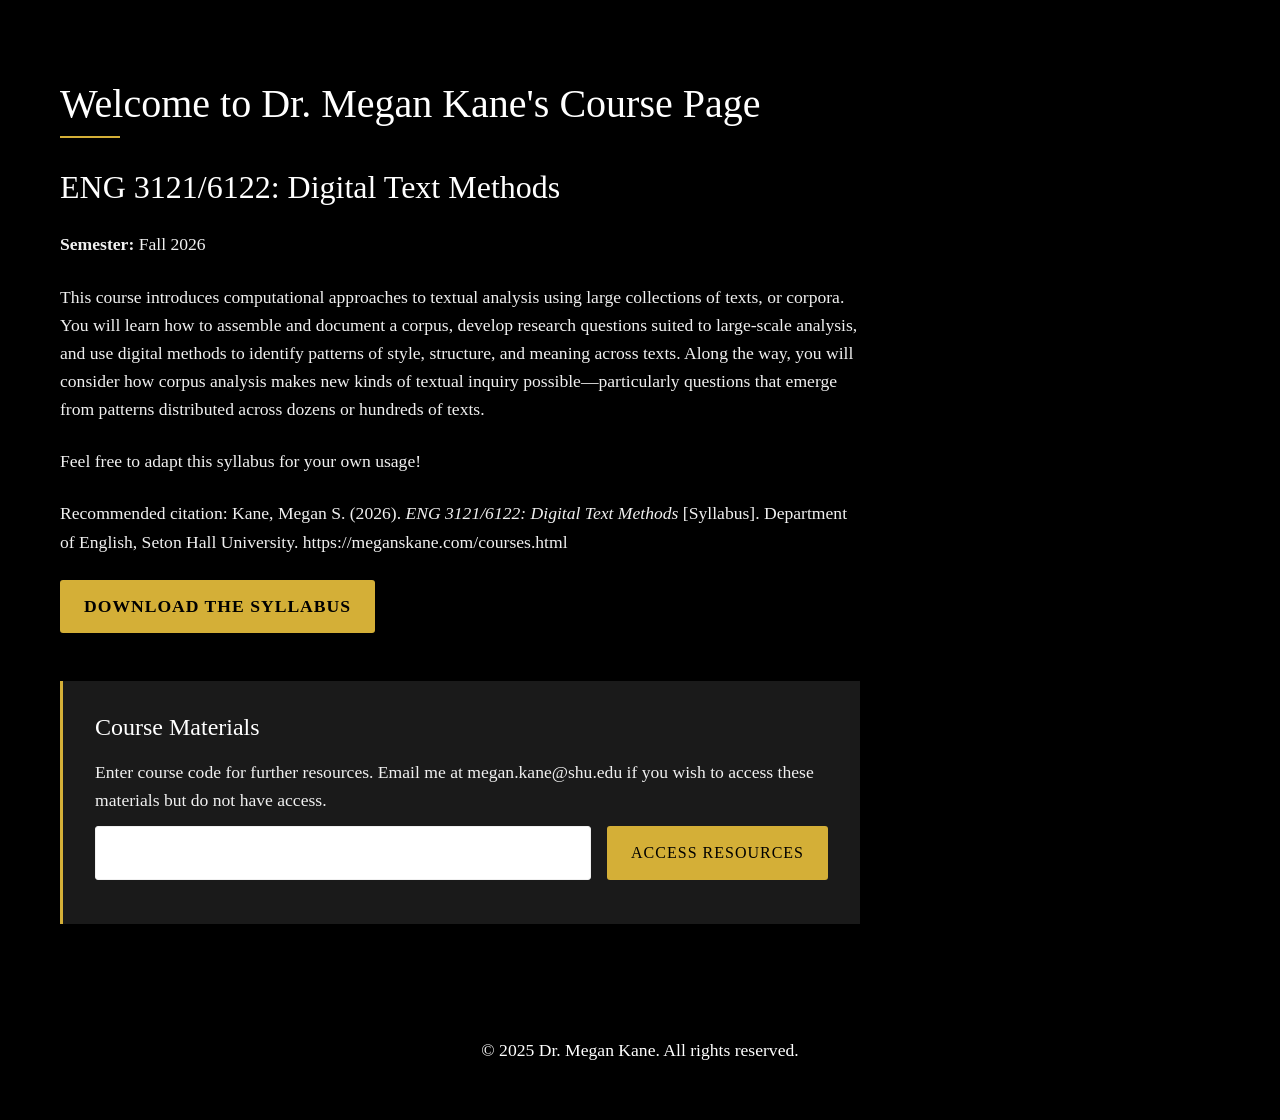
==== commit d7e7e14f: "Update course meeting location Co-authored-by: Cursor <cursoragent@cursor.com>" ====
--- a/course-resources.html
+++ b/course-resources.html
@@ -23,7 +23,7 @@
                             <p><strong>Instructor:</strong> Dr. Megan Kane</p>
                             <p><strong>Semester:</strong> Fall 2026</p>
                             <p><strong>Meeting Time:</strong> Tuesdays, 5–7:30 p.m.</p>
-                            <p><strong>Location:</strong> TBD</p>
+                            <p><strong>Location:</strong> Fahy Hall 245</p>
                         </div>
                         <p>This course introduces computational approaches to textual analysis using large collections of texts, or corpora. You will learn how to assemble and document a corpus, develop research questions suited to large-scale analysis, and use digital methods to identify patterns of style, structure, and meaning across texts. Along the way, you will consider how corpus analysis makes new kinds of textual inquiry possible—particularly questions that emerge from patterns distributed across dozens or hundreds of texts.</p>
                     </div>
@@ -96,8 +96,8 @@
                                 <ul class="resource-list">
                                     <li><a href="files/DTM%20Week%201%20Tuesday.pptx" download><strong>Week 1 PowerPoint</strong></a></li>
                                     <li><a href="https://teams.microsoft.com/meet/2394450206566?p=hJfrsGpnmpzbuxZA4h" target="_blank" rel="noopener noreferrer"><strong>Week 1 Teams Meeting Link</strong><span class="sr-only"> (opens in a new tab)</span></a></li>
-                                    <li><a href="https://voyant.lincsproject.ca/?corpus=shakespeare" target="_blank" rel="noopener noreferrer"><strong>Demo 1: Exploratory Text Analysis</strong><span class="sr-only"> (opens in a new tab)</span></a></li>
-                                    <li><a href="https://colab.research.google.com/drive/1Vz_n3qLmQCwkgMHoq1JK1RR6haLh8fa0?usp=sharing" target="_blank" rel="noopener noreferrer"><strong>Demo 2: Supervised Machine Classification</strong><span class="sr-only"> (opens in a new tab)</span></a></li>
+                                    <li><a href="https://voyant.lincsproject.ca/?corpus=shakespeare" target="_blank" rel="noopener noreferrer"><strong>Week 1 Demo 1: Exploratory Text Analysis</strong><span class="sr-only"> (opens in a new tab)</span></a></li>
+                                    <li><a href="https://colab.research.google.com/drive/1Vz_n3qLmQCwkgMHoq1JK1RR6haLh8fa0?usp=sharing" target="_blank" rel="noopener noreferrer"><strong>Week 1 Demo 2: Supervised Machine Classification</strong><span class="sr-only"> (opens in a new tab)</span></a></li>
                                 </ul>
                             </div>
                         </div>
@@ -117,7 +117,11 @@
                             </div>
                             <div class="resource-group">
                                 <h3 class="resource-heading">Class Materials</h3>
-                                <ul class="resource-list"><li class="resource-placeholder">Class materials will be added here.</li></ul>
+                                <ul class="resource-list">
+                                    <li><a href="https://docs.google.com/document/d/1vENhNFhuUupfWRJ9evYsp6NwXW3TAaArUf_P2fyBOf0/edit?usp=sharing" target="_blank" rel="noopener noreferrer"><strong>Week 2 Collaboration: Forming Research Questions</strong><span class="sr-only"> (opens in a new tab)</span></a></li>
+                                    <li><a href="https://colab.research.google.com/drive/1DuiYdwbYS6b_7QOGozCH6l_R5vj2bo03?usp=sharing" target="_blank" rel="noopener noreferrer"><strong>Week 2 Tutorial: BookNLP</strong><span class="sr-only"> (opens in a new tab)</span></a></li>
+                                    <li><a href="https://docs.google.com/document/d/1md_7E6kzfvWiwCX9CVzwuISNDMEP8G4KQpgg445GwAs/edit?usp=sharing" target="_blank" rel="noopener noreferrer"><strong>Week 2 Reflection (Due 11:59 p.m. Friday, Sept. 11th)</strong><span class="sr-only"> (opens in a new tab)</span></a></li>
+                                </ul>
                             </div>
                         </div>
                     </details>
@@ -188,7 +192,9 @@
                             </div>
                             <div class="resource-group">
                                 <h3 class="resource-heading">Class Materials</h3>
-                                <ul class="resource-list"><li class="resource-placeholder">Class materials will be added here.</li></ul>
+                                <ul class="resource-list">
+                                    <li>Jurafsky &amp; Martin (2026). <a href="https://web.stanford.edu/~jurafsky/slp3/2.pdf" target="_blank" rel="noopener noreferrer"><strong>Chapter 2: Words and Tokens</strong><span class="sr-only"> (opens in a new tab)</span></a>.</li>
+                                </ul>
                             </div>
                         </div>
                     </details>
--- a/styles.css
+++ b/styles.css
@@ -22,7 +22,8 @@
     padding-top: 150px; /* Add padding to account for fixed header */
 }
 
-.materials-page {
+.materials-page,
+.course-standalone-page {
     padding-top: 0;
 }
 
